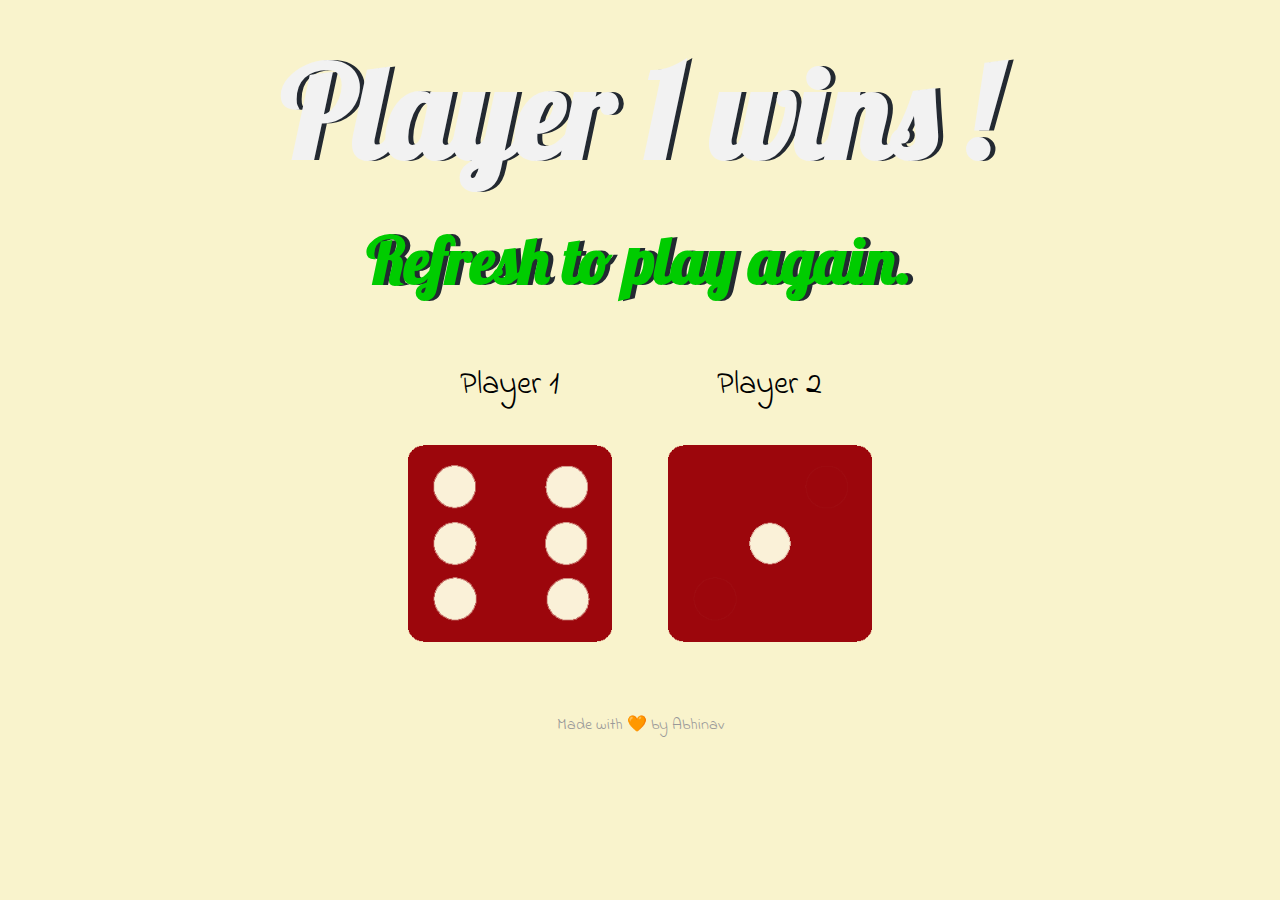
==== index.html @ 6f33b83d "name change" ====
<!DOCTYPE html>
<html lang="en" dir="ltr">
  <head>
    <meta charset="utf-8">
    <title>Dicee</title>
    <link rel="stylesheet" href="styles.css">
    <link href="https://fonts.googleapis.com/css?family=Indie+Flower|Lobster" rel="stylesheet">
    <link rel="icon" href="/images/favicon.png" type="image/png">
  </head>
  <body>

    <div class="container">
      <h1></h1>
      <h2>Refresh to play again.</h2>

      <div class="dice">
        <p>Player 1</p>
        <img class="img1" src="">
      </div>

      <div class="dice">
        <p>Player 2</p>
        <img class="img2" src="">
      </div>

    </div>

    <script src="script.js"></script>
  </body>

  <footer>
    Made with 🧡 by Abhinav
  </footer>
</html>
---- styles.css ----
.container {
  width: 70%;
  margin: auto;
  text-align: center;
}

.dice {
  text-align: center;
  display: inline-block;

}

body {
  background-color: #F9F3CC;
}

h1 {
  margin: 30px;
  font-family: 'Lobster', cursive;
  text-shadow: 5px 0 #232931;
  font-size: 8rem;
  color: #f2f2f2;
}
h2 {
  margin: 30px;
  font-family: 'Lobster', cursive;
  text-shadow: 5px 0 #232931;
  font-size: 4rem;
  color: #00cc00;
}

p {
  font-size: 2rem;
  color: #000000;
  font-family: 'Indie Flower', cursive;
}

img {
  width: 80%;
}

footer {
  margin-top: 5%;
  color: #999999;
  text-align: center;
  font-family: 'Indie Flower', cursive;

}
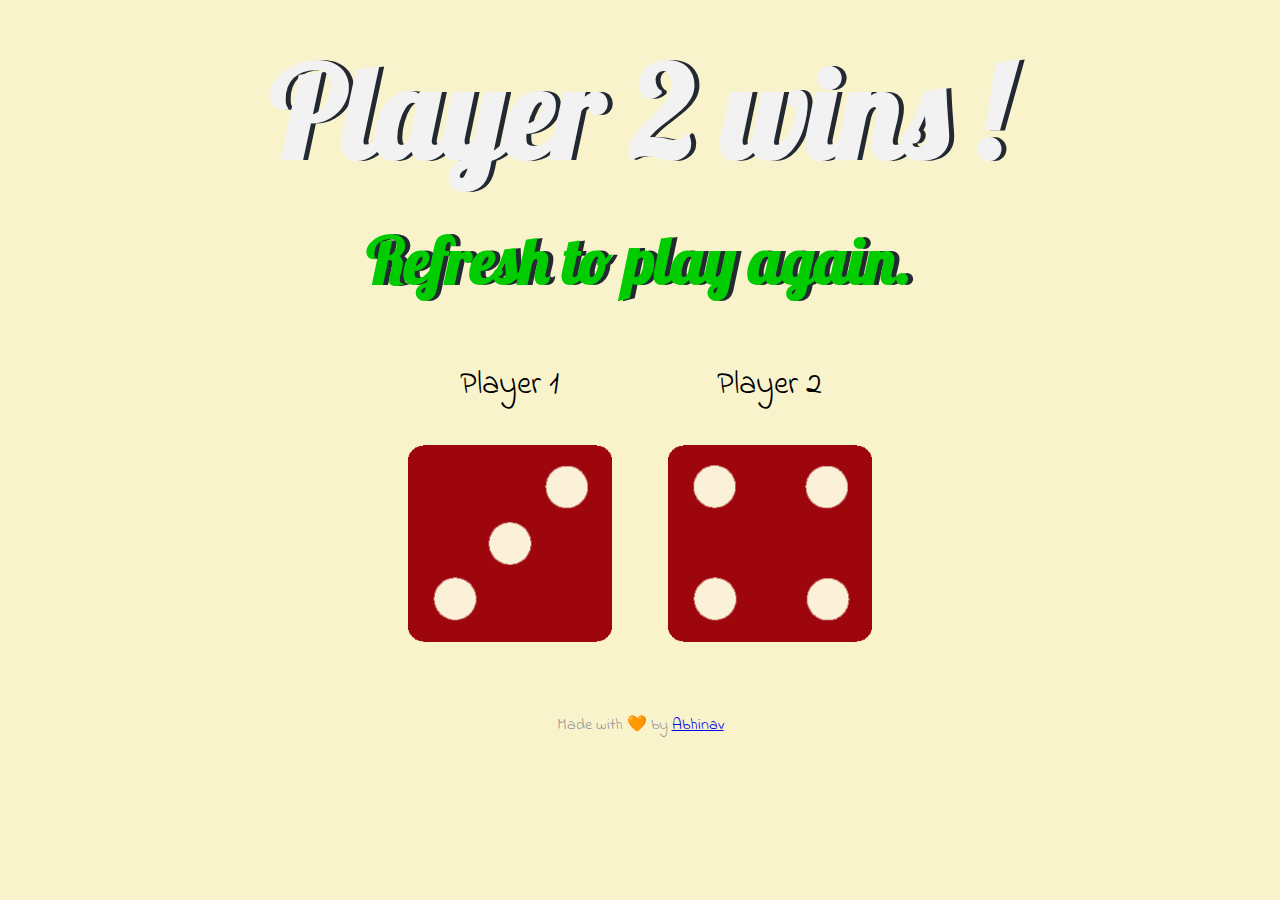
==== commit 693a4ae0: "portfolio link added" ====
--- a/index.html
+++ b/index.html
@@ -29,6 +29,6 @@
   </body>
 
   <footer>
-    Made with 🧡 by Abhinav
+    Made with 🧡 by <a href="https://abhinavsingh111.github.io/portfolio/">Abhinav</a>
   </footer>
 </html>
